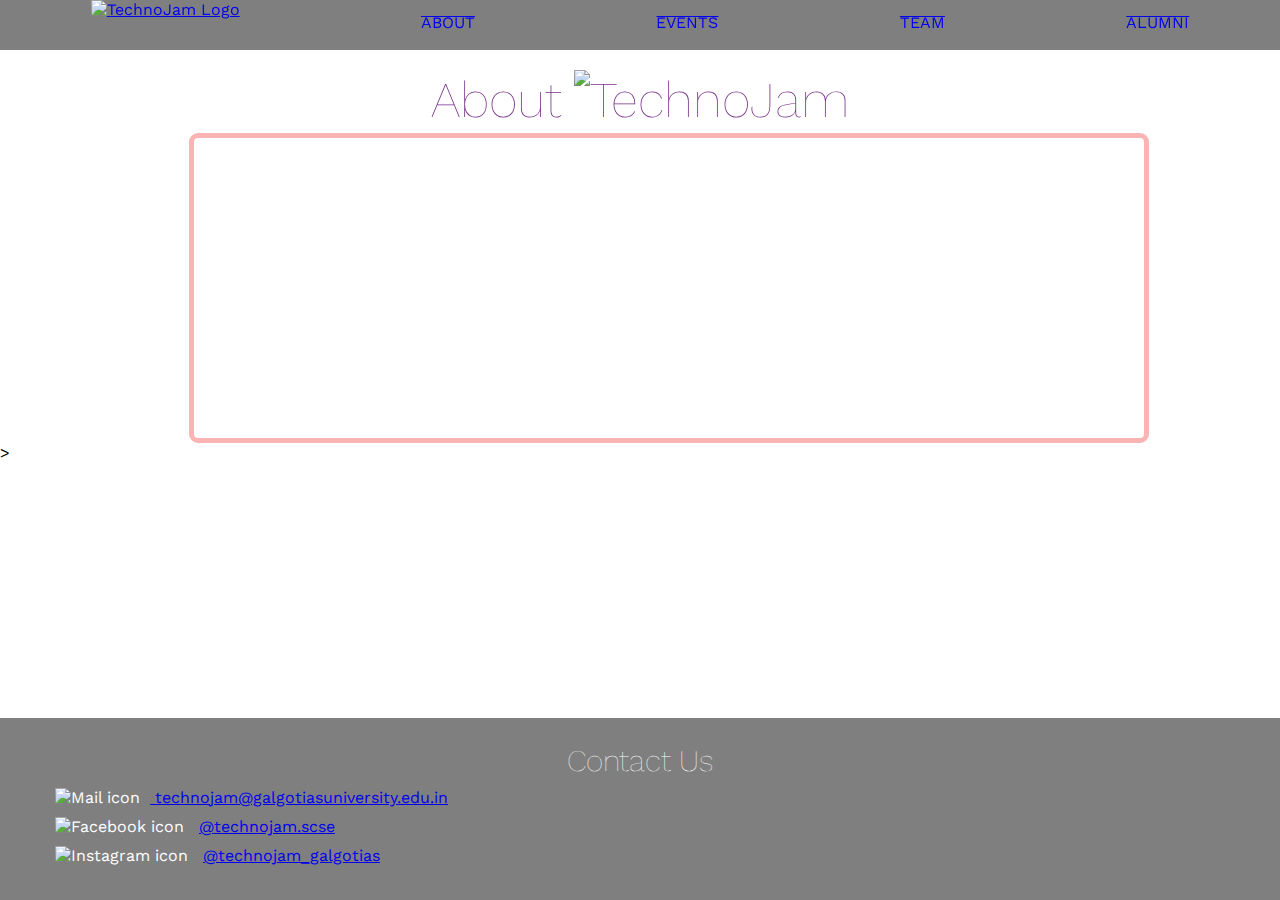
==== about.html @ 500aea28 "update aboute page: make about section" ====
<!DOCTYPE html>
<html lang="en">
<head>
    <meta charset="utf-8" />
    <meta http-equiv="X-UA-Compatible" content="IE=edge">
    <title>Abot The Club | Team TechnoJam | Galgotias University</title>
    <meta name="viewport" content="width=device-width, initial-scale=1">
    <meta name="description" content="This is the official website of TechnoJam, the technical group of Galgotias University."/>
    <link rel="apple-touch-icon" sizes="180x180" href="/apple-touch-icon.png">
    <link rel="icon" type="image/png" sizes="32x32" href="/favicon-32x32.png">
    <link rel="icon" type="image/png" sizes="16x16" href="/favicon-16x16.png">
    <link rel="manifest" href="/manifest.json">
    <link rel="mask-icon" href="/safari-pinned-tab.svg" color="#58cfe8">
    <meta name="apple-mobile-web-app-title" content="TechnoJam">
    <meta name="application-name" content="TechnoJam">
    <meta name="msapplication-TileColor" content="#58cfe8">
    <meta name="theme-color" content="#58cfe8">
    <style>
        h1 {
            color: rgb(117, 45, 134);
        }
        article {
            text-align: center;
            padding: 20px;
            padding-top: 0;
        }
        article > h1 {
            font-size: 50px;
            font-weight: 100;
        }
        article > h1 img {
            height: 50px;
        }
        #bigLogo {
            height: 400px;
            transition: opacity 2s, transform 2s;
        }
        .logoPreAnimation {
            opacity: 0;
            transform: translate3d(0, -50px, 0) scale(0.9);
        }
        footer {
            bottom: 0 !important;
        }
        body div.intro {
            width: 900px;
            height: 250px;
            color: bisque;
            margin-left: 189px;
            margin-top: -50px;
            font-size: 28px;
            text-align: justify;
            border: 5px rgba(241, 50, 50, 0.363) solid;
            border-radius: 9px;
            padding: 25px;
        }
    </style>
    <link rel="stylesheet" href="/css/global.css">
</head>

<body>
    <nav>
       <a href="/" class="wrapper"><img src="/images/logo.png" alt="TechnoJam Logo"></a>
       <a href="/about.html" class="wrapper"><span>About</span></a>
       <a href="/events.html" class="wrapper"><span>Events</span></a>
       <a href="/team.html" class="wrapper"><span>Team</span></a>
       <a href="/alumni.html" class="wrapper"><span>Alumni</span></a>
    </nav>

    <article>
        <h1>About <img src="/images/logo.png" alt="TechnoJam"></h1>
    </article>
    <div class="intro">
		

	</div>>
   
     

    <footer>
        <h2>Contact Us</h2>
        <div class="wrapper">
            <img src="/images/social/mail.png" alt="Mail icon"><a href="mailto:technojam@galgotiasuniversity.edu.in">
            techno<span>jam@galgotiasun</span>iversity.edu.in</a>
        </div>
        <div class="wrapper">
            <img src="/images/social/facebook.png" alt="Facebook icon"> <a href="https://www.facebook.com/technojam.scse/" target="_blank">
            @technojam.scse</a>
        </div>
        <div class="wrapper">
            <img src="/images/social/instagram.png" alt="Instagram icon"> <a href="https://www.instagram.com/technojam_galgotias/" target="_blank">
            @technojam_galgotias</a>
        </div>
    </footer>
    <script>
        document.getElementById('bigLogo').src = '/images/index/logo.png';

        // ensures that animation occurs after logo has loaded.
        document.getElementById('bigLogo').addEventListener('load', function () {
            document.getElementById('bigLogo').classList.remove('logoPreAnimation');
            setTimeout(function () {
                document.getElementById('bigLogo').style.transition = 'all 0s';
            }, 2000);
        });
    </script>
    <script src="/js/global.js"></script>
</body>
</html>
---- css/global.css ----
@import url('https://fonts.googleapis.com/css?family=Work+Sans:200');
:root{
	--body-bg: #fff;
	--text-primary-color: #ddd;
	--text-secondary-color: #444;
	--primary-background: linear-gradient(rgba(223, 90, 71,0.9),rgba(204, 81, 131,0.9));
	--primary-background-fallback: #dc4c50;
	--secondary-background-fallback: rgba(80, 158, 211,0.85);
}
body {
	font-family: 'Work Sans', sans-serif;
	margin: 0;
    padding: 0;
    overflow-x: none;
}
nav {
    display: grid;
    grid-template-columns: auto auto auto auto auto;
    grid-template-rows: 50px;
    z-index: 20;
    position: fixed;
    left: 0;
    top: 0;
    width: 100vw;
    height: 50px;
    transform: translate3d(0, 0, 0); /* for gpu acceleration */
    background-color: rgba(0, 0, 0, 0.5);
}
nav .wrapper {
    text-align: center;
    cursor: pointer;
}
nav .wrapper span {
    position: relative;
    top: 25%;
    text-transform: uppercase;
    transition: text-shadow 0.5s;
}
nav .wrapper:hover span, nav .wrapper:focus span {
    text-shadow: 0 0 5px rgb(81, 203, 235);
}
footer {
    color: white;
    position: absolute;
    left: 0;
    width: calc(100vw - 50px);
    padding: 25px;
    background-color: rgba(0, 0, 0, 0.5);
}
footer h2 {
    font-weight: 100;
    font-size: 30px;
    margin: 0;
    text-align: center;
}
footer .wrapper {
    margin: 10px;
    margin-left: 30px;
}
footer .wrapper img {
    height: 20px;
    margin-right: 10px;
}
article {
    margin-top: 70px; /* 50px (el: nav) + 20px (gap) */
}
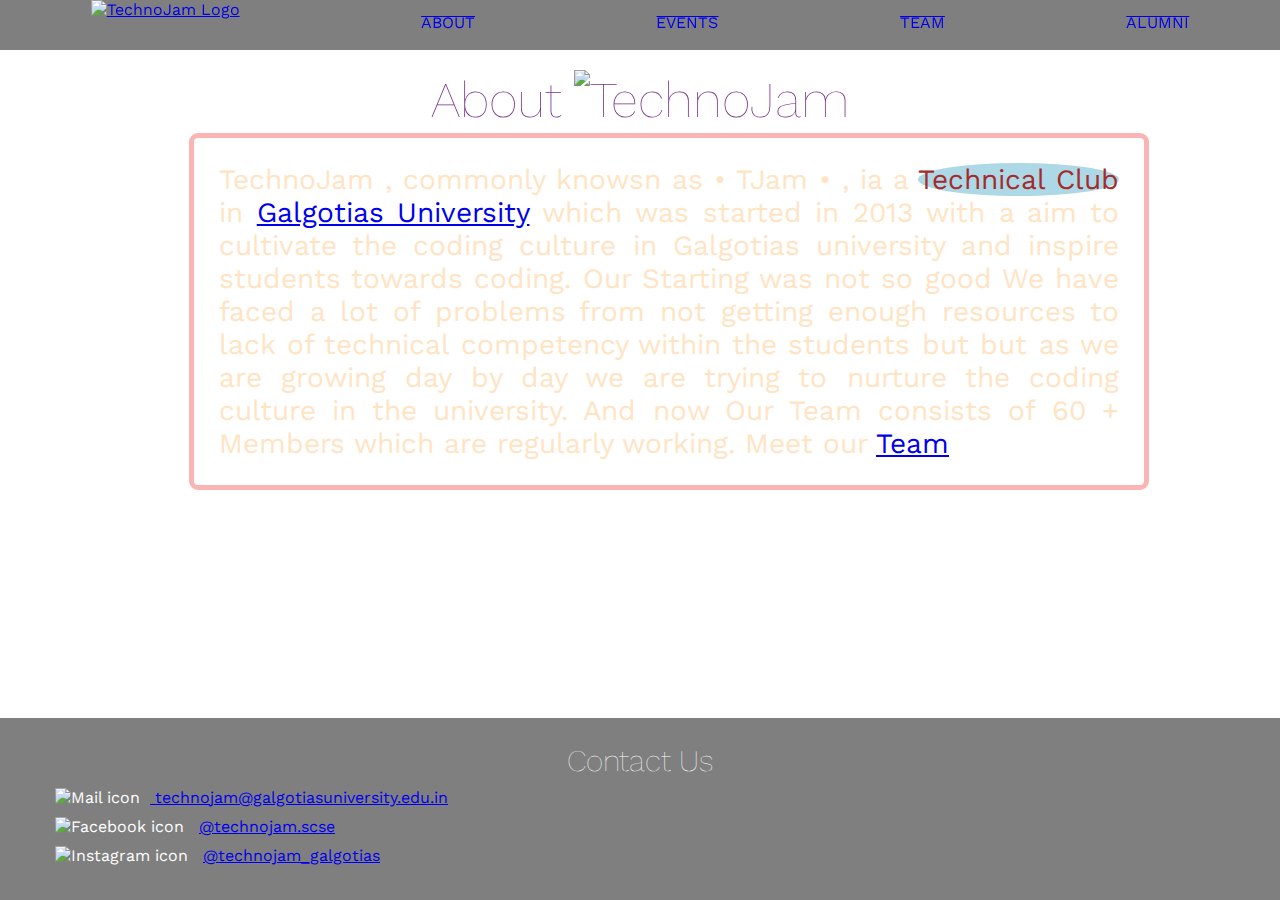
==== commit 27e4bfbc: "update aboute page: add text changes to about page" ====
--- a/about.html
+++ b/about.html
@@ -3,7 +3,7 @@
 <head>
     <meta charset="utf-8" />
     <meta http-equiv="X-UA-Compatible" content="IE=edge">
-    <title>Abot The Club | Team TechnoJam | Galgotias University</title>
+    <title>About The Club | Team TechnoJam | Galgotias University</title>
     <meta name="viewport" content="width=device-width, initial-scale=1">
     <meta name="description" content="This is the official website of TechnoJam, the technical group of Galgotias University."/>
     <link rel="apple-touch-icon" sizes="180x180" href="/apple-touch-icon.png">
@@ -44,7 +44,7 @@
         }
         body div.intro {
             width: 900px;
-            height: 250px;
+            margin: 0;
             color: bisque;
             margin-left: 189px;
             margin-top: -50px;
@@ -53,6 +53,11 @@
             border: 5px rgba(241, 50, 50, 0.363) solid;
             border-radius: 9px;
             padding: 25px;
+        }
+        #mark {
+            background-color: lightblue;
+            border-radius: 50%;
+            color: brown;
         }
     </style>
     <link rel="stylesheet" href="/css/global.css">
@@ -71,9 +76,11 @@
         <h1>About <img src="/images/logo.png" alt="TechnoJam"></h1>
     </article>
     <div class="intro">
-		
+        TechnoJam , commonly knowsn as • TJam • , ia a <span id="mark">Technical Club</span> in <a href="https://www.galgotiasuniversity.edu.in/" target="_blank">Galgotias University</a> which was started in 2013 with a aim  to cultivate the coding culture in Galgotias university
+        and inspire students towards coding. Our Starting was not so good We have faced a lot of problems from not getting enough resources to lack of technical competency within the students but but as we are growing day by day we are trying to nurture the coding culture in the university.
+        And now Our Team consists of 60 + Members which are regularly working. Meet our <a href="/team.html">Team</a>
 
-	</div>>
+	</div>
    
      
 
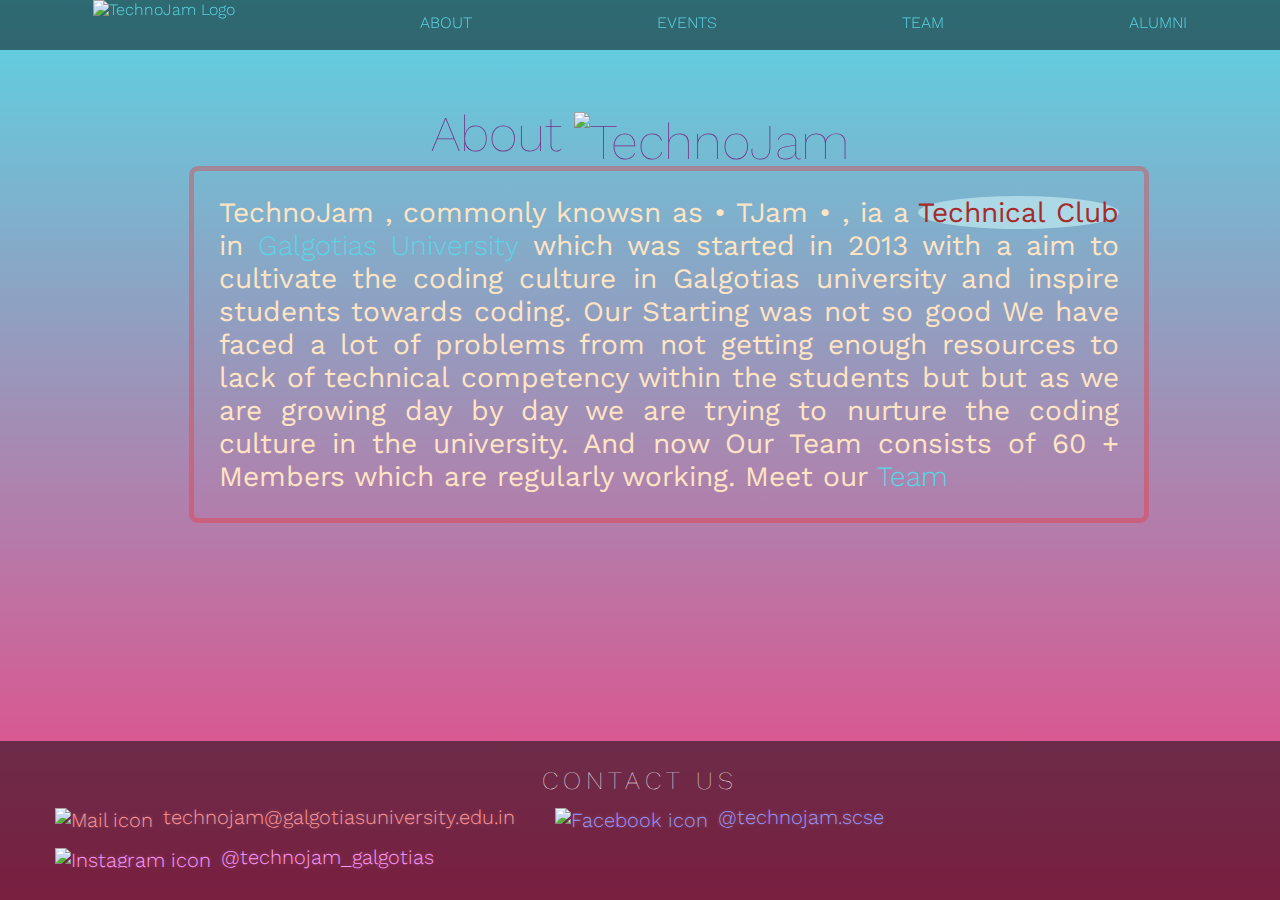
==== commit 9d47a639: "event info separation; simplify footer; improve team" ====
--- a/about.html
+++ b/about.html
@@ -86,18 +86,15 @@
 
     <footer>
         <h2>Contact Us</h2>
-        <div class="wrapper">
-            <img src="/images/social/mail.png" alt="Mail icon"><a href="mailto:technojam@galgotiasuniversity.edu.in">
-            techno<span>jam@galgotiasun</span>iversity.edu.in</a>
-        </div>
-        <div class="wrapper">
-            <img src="/images/social/facebook.png" alt="Facebook icon"> <a href="https://www.facebook.com/technojam.scse/" target="_blank">
-            @technojam.scse</a>
-        </div>
-        <div class="wrapper">
-            <img src="/images/social/instagram.png" alt="Instagram icon"> <a href="https://www.instagram.com/technojam_galgotias/" target="_blank">
-            @technojam_galgotias</a>
-        </div>
+        <a href="mailto:technojam@galgotiasuniversity.edu.in">
+            <img src="/images/social/mail.png" alt="Mail icon">techno<span>jam@galgotiasun</span>iversity.edu.in
+        </a>
+        <a href="https://www.facebook.com/technojam.scse/" target="_blank">
+            <img src="/images/social/facebook.png" alt="Facebook icon">@technojam.scse
+        </a>
+        <a href="https://www.instagram.com/technojam_galgotias/" target="_blank">
+            <img src="/images/social/instagram.png" alt="Instagram icon">@technojam_galgotias
+        </a>
     </footer>
     <script>
         document.getElementById('bigLogo').src = '/images/index/logo.png';
--- a/css/global.css
+++ b/css/global.css
@@ -1,17 +1,25 @@
-@import url('https://fonts.googleapis.com/css?family=Work+Sans:200');
+@import url('https://fonts.googleapis.com/css?family=Work+Sans:300');
 :root{
 	--body-bg: #fff;
 	--text-primary-color: #ddd;
 	--text-secondary-color: #444;
 	--primary-background: linear-gradient(rgba(223, 90, 71,0.9),rgba(204, 81, 131,0.9));
 	--primary-background-fallback: #dc4c50;
-	--secondary-background-fallback: rgba(80, 158, 211,0.85);
+    --secondary-background-fallback: rgba(80, 158, 211,0.85);
 }
 body {
 	font-family: 'Work Sans', sans-serif;
 	margin: 0;
     padding: 0;
-    overflow-x: none;
+    overflow-x: hidden;
+    background-image: linear-gradient(rgb(91, 212, 228), rgb(243, 62, 128));
+    background-attachment: fixed;
+    color: white;
+}
+a {
+    font-weight: 300;
+    color: rgb(91, 212, 228);
+    text-decoration: none;
 }
 nav {
     display: grid;
@@ -25,6 +33,7 @@
     height: 50px;
     transform: translate3d(0, 0, 0); /* for gpu acceleration */
     background-color: rgba(0, 0, 0, 0.5);
+    overflow: hidden;
 }
 nav .wrapper {
     text-align: center;
@@ -40,27 +49,62 @@
     text-shadow: 0 0 5px rgb(81, 203, 235);
 }
 footer {
-    color: white;
     position: absolute;
     left: 0;
-    width: calc(100vw - 50px);
+    width: calc(100% - 50px);
     padding: 25px;
     background-color: rgba(0, 0, 0, 0.5);
+    overflow-x: hidden;
 }
 footer h2 {
     font-weight: 100;
-    font-size: 30px;
+    font-size: 25px;
     margin: 0;
     text-align: center;
+    letter-spacing: 5px;
+    text-transform: uppercase;    
 }
-footer .wrapper {
+footer a {
     margin: 10px;
     margin-left: 30px;
+    float: left;
+    font-size: 20px;
+    height: 20px;
+    text-shadow: 0 0 5px rgba(255, 255, 255, 0.2);
 }
-footer .wrapper img {
+footer img {
     height: 20px;
     margin-right: 10px;
+    margin-top: 3px;
+    float: left;
+}
+footer a:nth-child(2) {
+    color: rgb(255, 150, 150);
+}
+footer a:nth-child(3) {
+    color: rgb(150, 150, 255);
+}
+footer a:nth-child(4) {
+    color: rgb(255, 150, 255);
 }
 article {
     margin-top: 70px; /* 50px (el: nav) + 20px (gap) */
+    overflow-x: hidden;
+    max-width: 1400px;
+    margin-left: auto;
+    margin-right: auto;
+}
+article h1 img {
+    position: relative;
+    transform: translate(0, 8px);
+}
+@media screen and (max-width: 700px) {
+    footer {
+        width: 100%;
+        padding-left: 0;
+        padding-right: 0;
+    }
+    footer a {
+        margin-left: 10px;
+    }
 }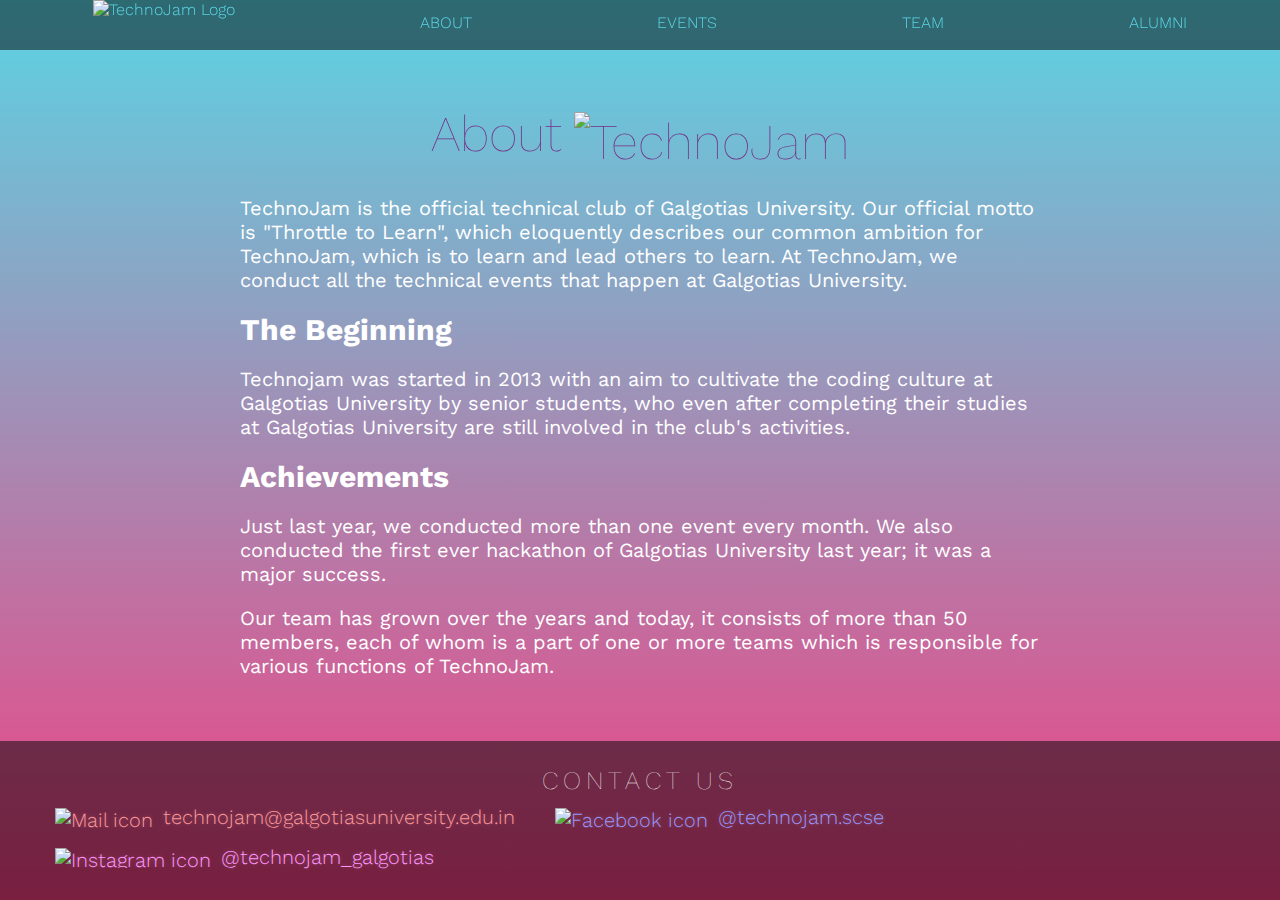
==== commit 2a063d65: "update about and alumni" ====
--- a/about.html
+++ b/about.html
@@ -3,9 +3,9 @@
 <head>
     <meta charset="utf-8" />
     <meta http-equiv="X-UA-Compatible" content="IE=edge">
-    <title>About The Club | Team TechnoJam | Galgotias University</title>
+    <title>About TechnoJam | Team TechnoJam | Galgotias University</title>
     <meta name="viewport" content="width=device-width, initial-scale=1">
-    <meta name="description" content="This is the official website of TechnoJam, the technical group of Galgotias University."/>
+    <meta name="description" content="Know more about TechnoJam, the official technical club of Galgotias University."/>
     <link rel="apple-touch-icon" sizes="180x180" href="/apple-touch-icon.png">
     <link rel="icon" type="image/png" sizes="32x32" href="/favicon-32x32.png">
     <link rel="icon" type="image/png" sizes="16x16" href="/favicon-16x16.png">
@@ -23,6 +23,7 @@
             text-align: center;
             padding: 20px;
             padding-top: 0;
+            max-width: 800px !important;
         }
         article > h1 {
             font-size: 50px;
@@ -31,60 +32,52 @@
         article > h1 img {
             height: 50px;
         }
-        #bigLogo {
-            height: 400px;
-            transition: opacity 2s, transform 2s;
+        article h2 {
+            font-size: 30px;
+            margin: 20px 0;
+            text-align: left;
         }
-        .logoPreAnimation {
-            opacity: 0;
-            transform: translate3d(0, -50px, 0) scale(0.9);
-        }
-        footer {
-            bottom: 0 !important;
-        }
-        body div.intro {
-            width: 900px;
-            margin: 0;
-            color: bisque;
-            margin-left: 189px;
-            margin-top: -50px;
-            font-size: 28px;
-            text-align: justify;
-            border: 5px rgba(241, 50, 50, 0.363) solid;
-            border-radius: 9px;
-            padding: 25px;
-        }
-        #mark {
-            background-color: lightblue;
-            border-radius: 50%;
-            color: brown;
+        article p {
+            font-size: 20px;
+            text-align: left;
         }
     </style>
     <link rel="stylesheet" href="/css/global.css">
 </head>
-
 <body>
-    <nav>
+    <nav class="navTransparent">
        <a href="/" class="wrapper"><img src="/images/logo.png" alt="TechnoJam Logo"></a>
        <a href="/about.html" class="wrapper"><span>About</span></a>
        <a href="/events.html" class="wrapper"><span>Events</span></a>
        <a href="/team.html" class="wrapper"><span>Team</span></a>
        <a href="/alumni.html" class="wrapper"><span>Alumni</span></a>
     </nav>
-
     <article>
         <h1>About <img src="/images/logo.png" alt="TechnoJam"></h1>
-    </article>
-    <div class="intro">
-        TechnoJam , commonly knowsn as • TJam • , ia a <span id="mark">Technical Club</span> in <a href="https://www.galgotiasuniversity.edu.in/" target="_blank">Galgotias University</a> which was started in 2013 with a aim  to cultivate the coding culture in Galgotias university
-        and inspire students towards coding. Our Starting was not so good We have faced a lot of problems from not getting enough resources to lack of technical competency within the students but but as we are growing day by day we are trying to nurture the coding culture in the university.
-        And now Our Team consists of 60 + Members which are regularly working. Meet our <a href="/team.html">Team</a>
-
-	</div>
-   
-     
-
-    <footer>
+        <p>
+            TechnoJam is the official technical club of Galgotias University.
+            Our official motto is "Throttle to Learn", which eloquently describes our common
+            ambition for TechnoJam, which is to learn and lead others to learn. At TechnoJam,
+            we conduct all the technical events that happen at Galgotias University.
+        </p>
+        <h2>The Beginning</h2>
+        <p>Technojam was started in 2013 with an aim to cultivate the coding culture 
+            at Galgotias University by senior students, who even after completing their studies
+            at Galgotias University are still involved in the club's activities.
+        </p>
+        <h2>Achievements</h2>
+        <p>
+            Just last year, we conducted more than one event every month. We
+            also conducted the first ever hackathon of Galgotias University last year; it was
+            a major success.
+        </p>
+        <p>
+            Our team has grown over the years and today, it consists of more than 50 members,
+            each of whom is a part of one or more teams which is responsible for various functions
+            of TechnoJam.
+        </p>
+	</article>
+	<footer>
         <h2>Contact Us</h2>
         <a href="mailto:technojam@galgotiasuniversity.edu.in">
             <img src="/images/social/mail.png" alt="Mail icon">techno<span>jam@galgotiasun</span>iversity.edu.in
@@ -96,17 +89,6 @@
             <img src="/images/social/instagram.png" alt="Instagram icon">@technojam_galgotias
         </a>
     </footer>
-    <script>
-        document.getElementById('bigLogo').src = '/images/index/logo.png';
-
-        // ensures that animation occurs after logo has loaded.
-        document.getElementById('bigLogo').addEventListener('load', function () {
-            document.getElementById('bigLogo').classList.remove('logoPreAnimation');
-            setTimeout(function () {
-                document.getElementById('bigLogo').style.transition = 'all 0s';
-            }, 2000);
-        });
-    </script>
-    <script src="/js/global.js"></script>
+    <script id="globalScript" src="/js/global.js"></script>
 </body>
-</html>+</html> 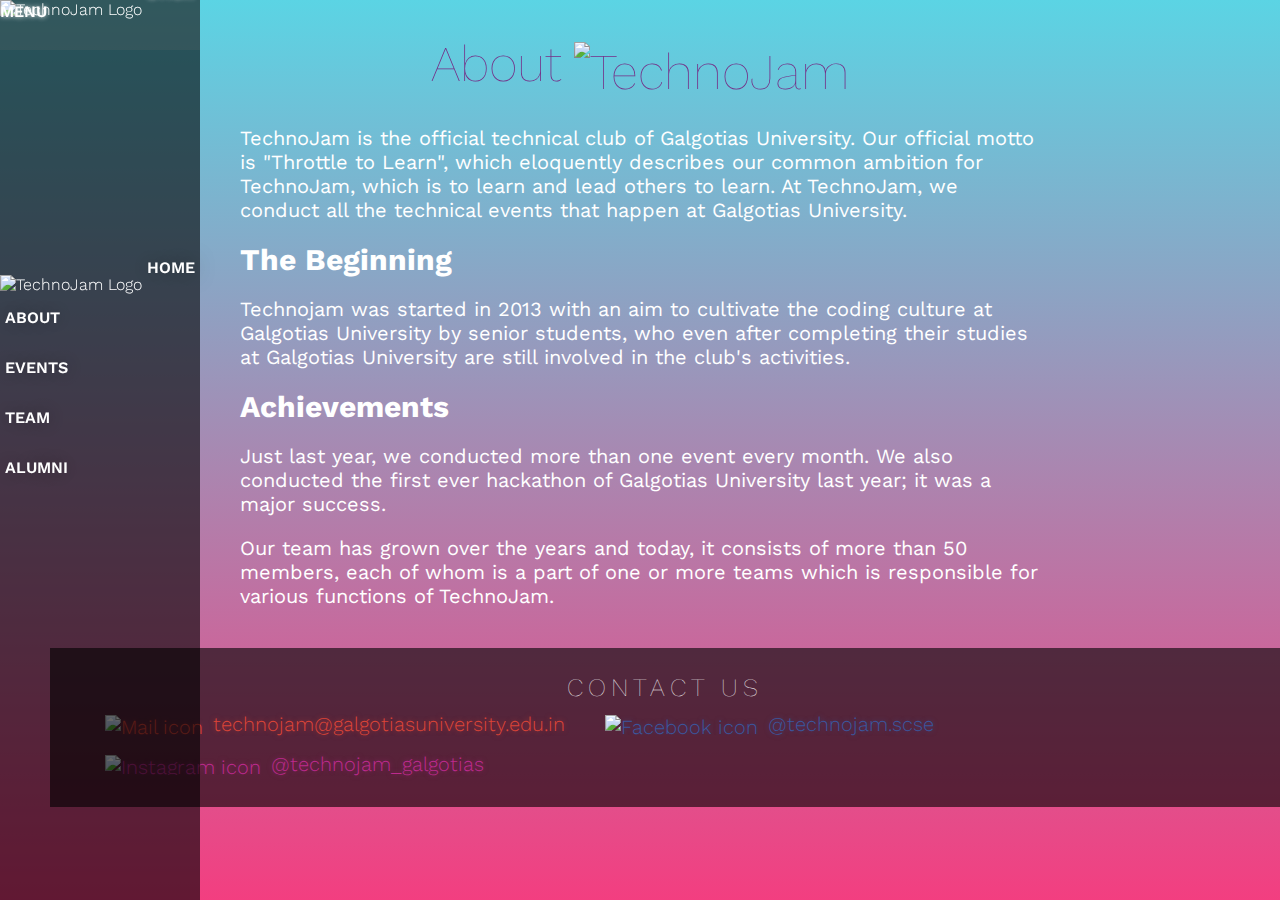
==== commit 87d57346: "add new menu" ====
--- a/about.html
+++ b/about.html
@@ -41,16 +41,42 @@
             font-size: 20px;
             text-align: left;
         }
+        @media screen and (min-width: 800px) {
+            article {
+                float: initial !important;
+            }
+        }
     </style>
     <link rel="stylesheet" href="/css/global.css">
 </head>
 <body>
-    <nav class="navTransparent">
-       <a href="/" class="wrapper"><img src="/images/logo.png" alt="TechnoJam Logo"></a>
-       <a href="/about.html" class="wrapper"><span>About</span></a>
-       <a href="/events.html" class="wrapper"><span>Events</span></a>
-       <a href="/team.html" class="wrapper"><span>Team</span></a>
-       <a href="/alumni.html" class="wrapper"><span>Alumni</span></a>
+    <nav>
+        <a>
+            <img src="/images/logo.png" alt="TechnoJam Logo">
+            <span>Stick Menu</span>
+        </a>
+        <div class="wrapper">
+            <a href="/">
+                <img src="/images/logo.png" alt="TechnoJam Logo">
+                <span>Home</span>
+            </a>
+            <a href="/about.html">
+                <img src="/images/logo.png" alt="">
+                <span>About</span>
+            </a>
+            <a href="/events.html">
+                <img src="/images/logo.png" alt="">
+                <span>Events</span>
+            </a>
+            <a href="/team.html">
+                <img src="/images/logo.png" alt="">
+                <span>Team</span>
+            </a>
+            <a href="/alumni.html">
+                <img src="/images/logo.png" alt="">
+                <span>Alumni</span>
+            </a>
+        </div>
     </nav>
     <article>
         <h1>About <img src="/images/logo.png" alt="TechnoJam"></h1>
--- a/css/global.css
+++ b/css/global.css
@@ -3,7 +3,7 @@
 	--body-bg: #fff;
 	--text-primary-color: #ddd;
 	--text-secondary-color: #444;
-	--primary-background: linear-gradient(rgba(223, 90, 71,0.9),rgba(204, 81, 131,0.9));
+	--primary-background: linear-gradient(#fb4d08 25%,#da1984);
 	--primary-background-fallback: #dc4c50;
     --secondary-background-fallback: rgba(80, 158, 211,0.85);
 }
@@ -15,6 +15,7 @@
     background-image: linear-gradient(rgb(91, 212, 228), rgb(243, 62, 128));
     background-attachment: fixed;
     color: white;
+    -webkit-tap-highlight-color: transparent;
 }
 a {
     font-weight: 300;
@@ -22,39 +23,128 @@
     text-decoration: none;
 }
 nav {
-    display: grid;
-    grid-template-columns: auto auto auto auto auto;
-    grid-template-rows: 50px;
     z-index: 20;
     position: fixed;
     left: 0;
     top: 0;
+    width: 50px;
+	height: 100%;
+    background-color: rgba(0, 0, 0, 0.2);
+    transition: background-color 0.25s;
+}
+nav .wrapper {
+    position: relative;
+    top: 25%;
+    transform: translateY(-50%);
+}
+nav a {
+    cursor: pointer;
+    transition: color 0.25s;
+    color: white;
+    height: 50px;
+    float: left;
+    width: 100%;
+}
+nav a span {
+    font-weight: 600;
+    text-transform: uppercase;
+    text-shadow: 0 0 20px rgba(0, 0, 0, 0.5);
+    transition: text-shadow 0.5s;
+    position: relative;
+    top: -17px;
+    font-size: 16px;
+    transform: translateY(-50%);
+    visibility: collapse;
+}
+nav:hover, .showNav {
+    width: 200px;
+    background-color: rgba(0, 0, 0, 0.6);
+}
+nav:hover a span, .showNav a span {
+    visibility: visible;
+}
+nav a:hover span, nav a:focus span {
+    text-shadow: 0 0 5px white;
+}
+nav a:hover, nav a:focus {
+    background-color: rgba(100, 100, 100, 0.2);
+}
+.header-nav{
+	display: inline;
+	vertical-align: middle;
+}
+#logo{
+    height: 3em;
+    width: 3em;
+	border-radius: 100%;
+	margin-top: 2px;
+	box-shadow: 1px 4px 6px 2px #00000033;
+	background: rgba(255,255,255,0.909);
+	cursor: pointer;
+	user-select: none;
+	z-index: 100;
+}
+#navs{
+	transition: .3s linear;
+	overflow: hidden;
+	border-radius: 4px;
+	text-align: center;
+	margin-block-start: 0;
+	margin-block-end: 0;
+	margin-inline-start: 0;
+	margin-inline-end: 0;
+	padding-inline-start: 0;
+	z-index: 100;
+	width: 6em;
+	margin: auto;
+}
+.navs{
+	height: 0;
+	opacity: 0.5;
+}
+.show{
+	opacity: 1;
+	height: 6.53em;
+	box-shadow: 1px 4px 6px 2px #00000033;
+}
+.navs a, .navs a:visited{
+	margin: 0;
+	z-index: 100;
+	background: rgba(255,255,255,0.909);
+	color: var(--text-secondary-color);
+	display: block;
+	text-decoration: none;
+	padding: 1em;
+	border-bottom: 1px solid;
+}
+.liner{
+	background: linear-gradient(to right,#78d0e3 25%,#593985,#9d3d68);
+	border: 0;
+	margin: 0;
+	padding: 2px;
+}
+h2.contact{
+	color: var(--text-secondary-color);
+	font-weight: 100;
+	letter-spacing: 9px;
+	padding: .5em;
+	font-size: 275%;
+	font-family: 'Work Sans';
+	width: fit-content;
+	margin: auto;
+	word-spacing: 100vw;
     width: 100vw;
     height: 50px;
     transform: translate3d(0, 0, 0); /* for gpu acceleration */
     background-color: rgba(0, 0, 0, 0.5);
     overflow: hidden;
 }
-nav .wrapper {
-    text-align: center;
-    cursor: pointer;
-}
-nav .wrapper span {
-    position: relative;
-    top: 25%;
-    text-transform: uppercase;
-    transition: text-shadow 0.5s;
-}
-nav .wrapper:hover span, nav .wrapper:focus span {
-    text-shadow: 0 0 5px rgb(81, 203, 235);
-}
 footer {
-    position: absolute;
-    left: 0;
-    width: calc(100% - 50px);
+    width: calc(100% - 100px);
     padding: 25px;
-    background-color: rgba(0, 0, 0, 0.5);
+    background-color: rgba(0, 0, 0, 0.6);
     overflow-x: hidden;
+    float: right;
 }
 footer h2 {
     font-weight: 100;
@@ -70,7 +160,6 @@
     float: left;
     font-size: 20px;
     height: 20px;
-    text-shadow: 0 0 5px rgba(255, 255, 255, 0.2);
 }
 footer img {
     height: 20px;
@@ -79,32 +168,101 @@
     float: left;
 }
 footer a:nth-child(2) {
-    color: rgb(255, 150, 150);
+    color: rgb(219, 68, 55);
+    text-shadow: 0 0 5px rgba(219, 68, 55, 0.5);
 }
 footer a:nth-child(3) {
-    color: rgb(150, 150, 255);
+    color: rgb(59, 86, 157);
+    text-shadow: 0 0 5px rgba(59, 86, 157, 0.5);    
 }
 footer a:nth-child(4) {
-    color: rgb(255, 150, 255);
+    color: rgb(188, 42, 141);
+    text-shadow: 0 0 5px rgba(188, 42, 141, 0.5);
 }
 article {
-    margin-top: 70px; /* 50px (el: nav) + 20px (gap) */
     overflow-x: hidden;
+    width: calc(100% - 110px);
+    padding-left: 30px;
+    padding-right: 30px;
     max-width: 1400px;
     margin-left: auto;
     margin-right: auto;
+    float: right;
 }
 article h1 img {
     position: relative;
     transform: translate(0, 8px);
 }
-@media screen and (max-width: 700px) {
+@media screen and (max-width: 600px) {
+    nav {
+        top: auto;
+        bottom: 0;
+        width: 100%;
+        height: 60px;
+        background-color: rgba(0, 0, 0, 0.6);
+        transition: all 0s;
+    }
+    nav > a {
+        display: none;
+    }
+    nav .wrapper {
+        position: static;
+        top: 0;
+        transform: none;
+        display: grid;
+        grid-template-columns: auto auto auto auto auto;
+        grid-template-rows: 50px;
+    }
+    nav .wrapper a {
+        height: auto;
+        float: initial;
+        width: auto;
+        position: relative;
+    }
+    nav .wrapper a {
+        height: 60px;
+    }
+    nav a img {
+        position: relative;
+        left: 50%;
+        transform: translateX(-50%);
+        height: 38px;
+        display: block;
+    }
+    nav a span {
+        font-size: 12px;
+        visibility: visible;
+        position: absolute;
+        top: auto;
+        left: 50%;
+        transform: translateX(-50%);
+        bottom: 0;
+    }
+    nav:hover, .showNav {
+        width: 100%;
+    }
     footer {
         width: 100%;
         padding-left: 0;
         padding-right: 0;
+        margin-bottom: 60px;
     }
     footer a {
         margin-left: 10px;
     }
+    article {
+        width: calc(100vw - 40px);
+        padding-left: 20px;
+        padding-right: 20px; 
+    }
+}
+@media screen and (min-width: 1400px) {
+    article {
+        float: initial;
+    }
+}
+@media screen and (max-width: 450px) {
+    footer a {
+        font-size: 4vw;
+    }
 }